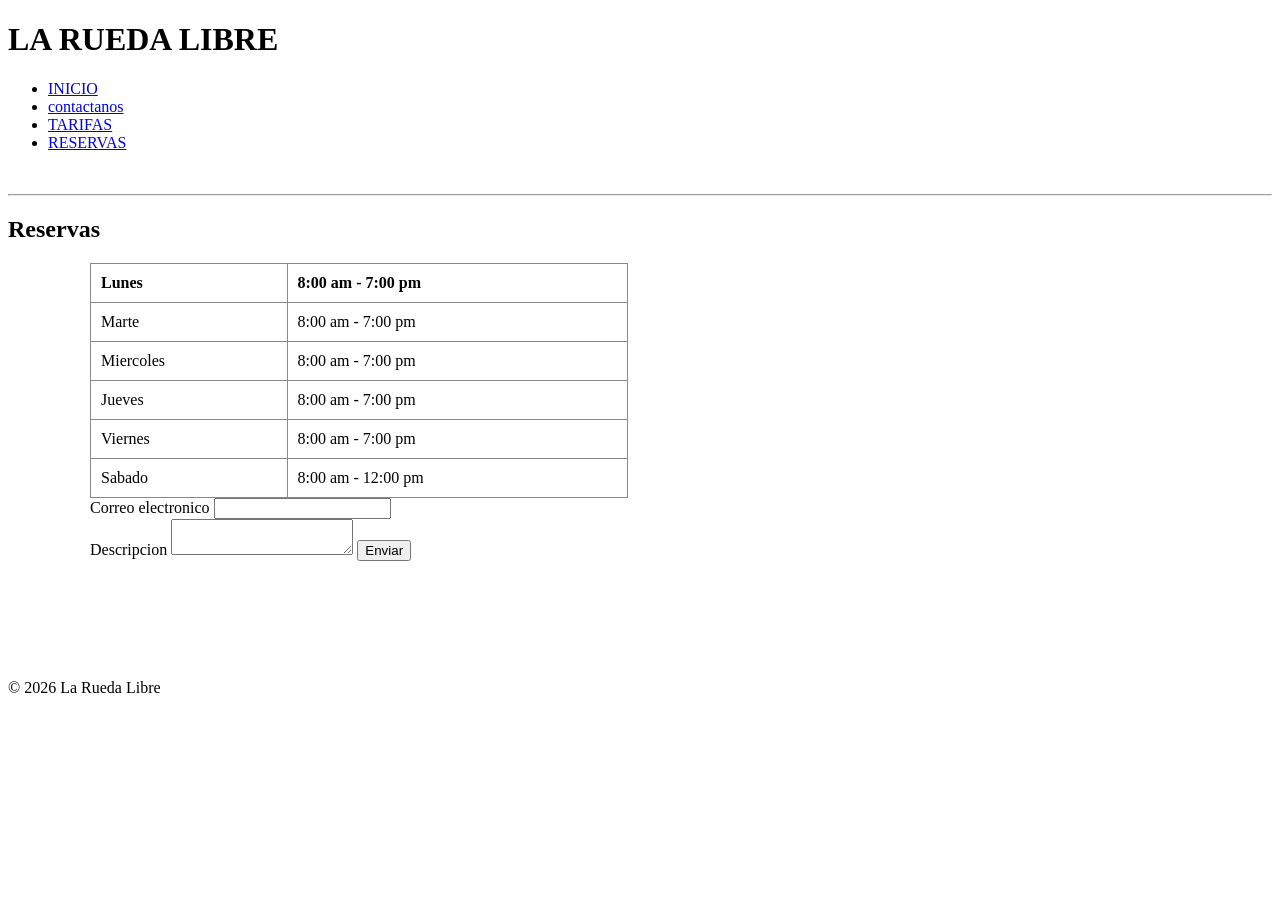
==== Public/reservas.html @ c8f18d6f "Version esqueleto" ====
<!DOCTYPE html>
<html lang="en">

<head>
    <meta charset="UTF-8">
    <meta name="viewport" content="width=device-width, initial-scale=1.0">
    <title>La Rueda Libre</title>
    <style>
        .reservas-layout {
            display: grid;
            grid-template-columns: repeat(2, minmax(0, 1fr));
            gap: 24px;
            max-width: 1100px;
            margin: 0 auto;
        }

        .reservas-info table {
            width: 100%;
            border-collapse: collapse;
        }

        .reservas-info th,
        .reservas-info td {
            padding: 10px;
            border: 1px solid #888;
            text-align: left;
        }

        .reservas-mapa iframe {
            display: block;
            width: 100%;
            height: 400px;
            border: 0;
        }

        @media (max-width: 700px) {
            .reservas-layout {
                grid-template-columns: minmax(0, 1fr);
            }
        }
    </style>
</head>

<body>
    <header>
        <h1 style="left: auto; font-weight:bold;">LA RUEDA LIBRE</h1>
        <nav>
            <ul>
                <li><a href="../index.html">INICIO</a></li>
                <li><a href="mailto:contacto@tudominio.com" target="_blank">contactanos</a></li>
                <li><a href="../Public/terifas.html">TARIFAS</a></li>
                <li><a href="../Public/reservas.html">RESERVAS</a></li>
            </ul>
        </nav>
    </header>
    <br>
    <hr>

    <main>

        <section>

            <h2>Reservas</h2>
            <div class="reservas-layout">
                <div class="reservas-info">
                    <table>
                        <thead>
                            <tr>
                                <th>Lunes</th>
                                <th>8:00 am - 7:00 pm</th>
                            </tr>
                        </thead>
                        <tbody>
                            <tr>
                                <td>Marte</td>
                                <td>8:00 am - 7:00 pm</td>
                            </tr>
                            <tr>
                                <td>Miercoles</td>
                                <td>8:00 am - 7:00 pm</td>
                            </tr>
                            <tr>
                                <td>Jueves</td>
                                <td>8:00 am - 7:00 pm</td>
                            </tr>
                            <tr>
                                <td>Viernes</td>
                                <td>8:00 am - 7:00 pm</td>
                            </tr>
                            <tr>
                                <td>Sabado</td>
                                <td>8:00 am - 12:00 pm</td>
                            </tr>
                        </tbody>
                    </table>

                    <form action="">
                        <label for="">Correo electronico</label>
                        <input type="email">
                        <br>
                        <label for="">Descripcion</label>
                        <textarea name="" id=""></textarea>
                        <button>Enviar</button>
                    </form>
                </div>
                <div class="reservas-mapa">
                    <iframe
                        src="https://www.google.com/maps/embed?pb=!1m18!1m12!1m3!1d15865.343423984637!2d-75.58354560000001!3d6.2193664!2m3!1f0!2f0!3f0!3m2!1i1024!2i768!4f13.1!3m3!1m2!1s0x8e4429ce949305d3%3A0x140f0dcf8574879a!2sBarrio%20Antioquia%20Freestyle%20(La%20Liga%20del%20Barrio)!5e0!3m2!1ses-419!2sco!4v1792516908745!5m2!1ses-419!2sco"
                        width="600" height="450" style="border:0;" allowfullscreen="" loading="lazy"
                        referrerpolicy="strict-origin-when-cross-origin"></iframe>
                </div>
            </div>

        </section>

        <footer>
            <p>&copy; 2026 La Rueda Libre</p>
        </footer>
    </main>

</body>

</html>
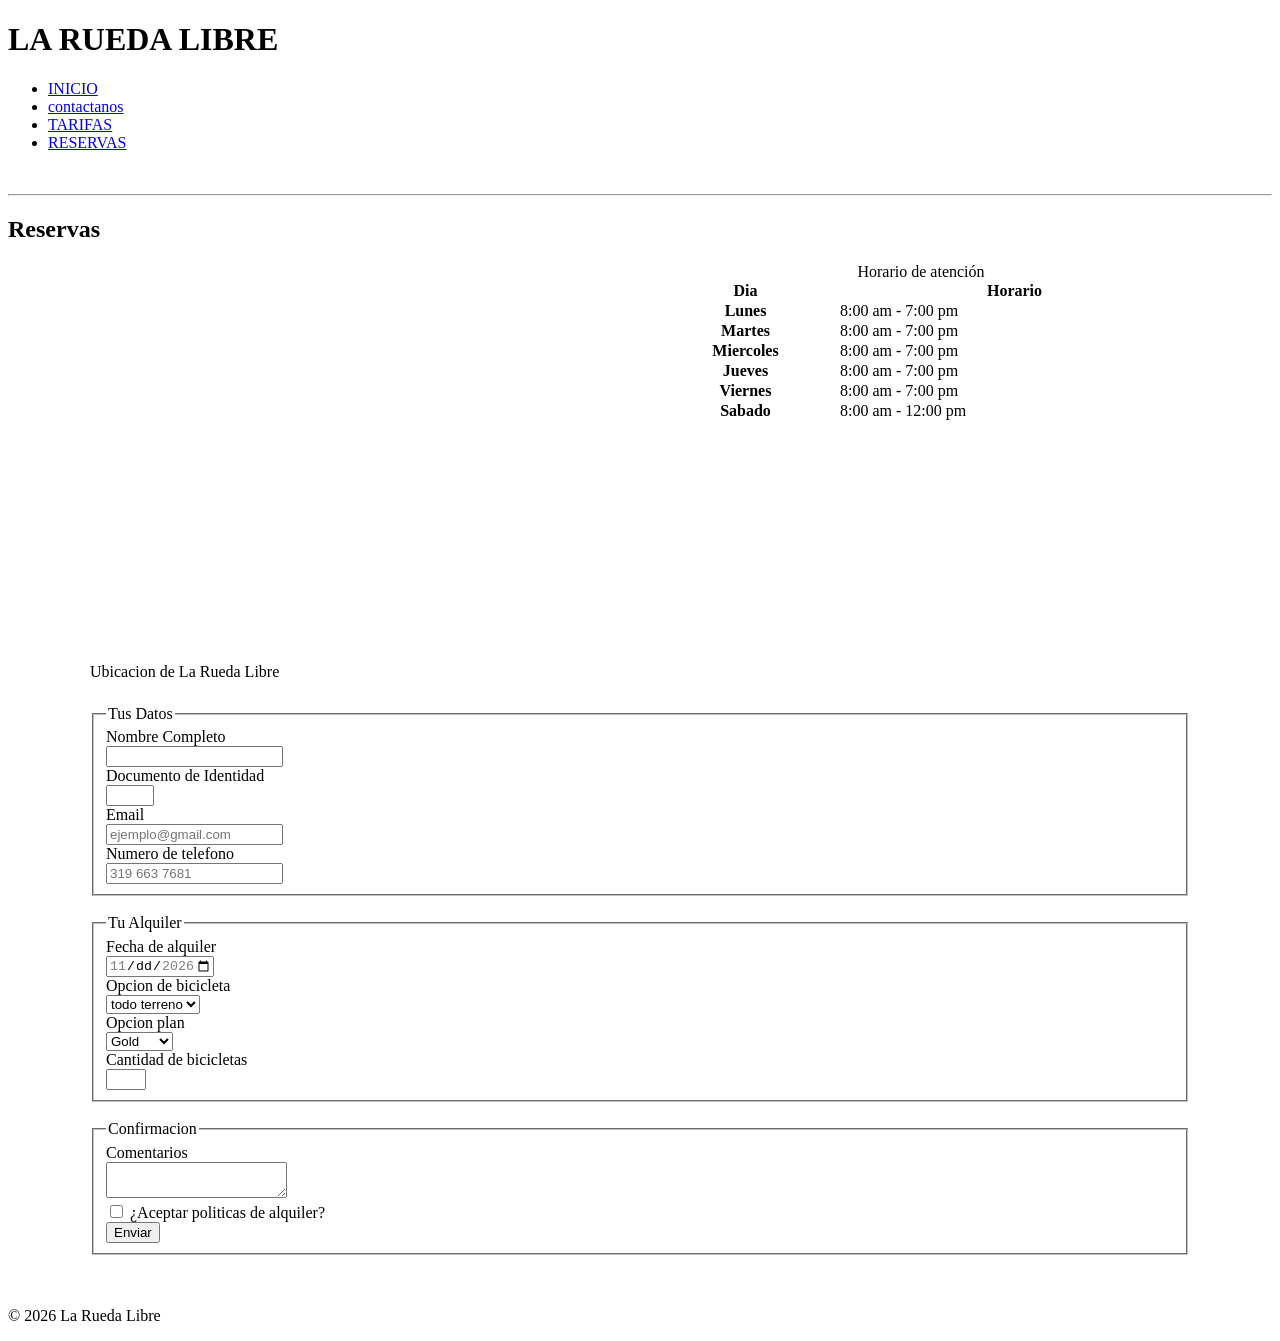
==== commit 38d574af: "versiondia2" ====
--- a/Public/reservas.html
+++ b/Public/reservas.html
@@ -9,21 +9,23 @@
         .reservas-layout {
             display: grid;
             grid-template-columns: repeat(2, minmax(0, 1fr));
+            grid-template-areas:
+                "mapa horario"
+                "formulario formulario";
             gap: 24px;
             max-width: 1100px;
             margin: 0 auto;
         }
 
-        .reservas-info table {
+        .reservas-info {
+            grid-area: formulario;
+            justify-self: start;
             width: 100%;
-            border-collapse: collapse;
         }
 
-        .reservas-info th,
-        .reservas-info td {
-            padding: 10px;
-            border: 1px solid #888;
-            text-align: left;
+        .reservas-mapa {
+            grid-area: mapa;
+            margin: 0;
         }
 
         .reservas-mapa iframe {
@@ -33,9 +35,22 @@
             border: 0;
         }
 
+        .reservas-horario {
+            grid-area: horario;
+        }
+
+        .reservas-horario table {
+            width: 100%;
+            border-collapse: collapse;
+        }
+
         @media (max-width: 700px) {
             .reservas-layout {
                 grid-template-columns: minmax(0, 1fr);
+                grid-template-areas:
+                    "mapa"
+                    "horario"
+                    "formulario";
             }
         }
     </style>
@@ -62,56 +77,113 @@
 
             <h2>Reservas</h2>
             <div class="reservas-layout">
-                <div class="reservas-info">
+                <form class="reservas-info" action="../../backend.py" method="post">
+                    <fieldset>
+                        <legend>Tus Datos</legend>
+                        <div>
+                            <label for="nombre">Nombre Completo</label><br>
+                            <input id="nombre" name="nombre" type="text" minlength="3" required><br>
+
+                            <label for="documento">Documento de Identidad</label><br>
+                            <input id="documento" type="number" name="DocumentId" required min="6" max="10"><br>
+
+                            <label for="email">Email</label><br>
+                            <input id="email" type="email" name="ElecEm"
+                                pattern="[a-zA-Z0-9._%+\-]+@[a-zA-Z0-9.\-]+\.[a-zA-Z]{2,}"
+                                placeholder="ejemplo@gmail.com" required><br>
+
+                            <label for="telefono">Numero de telefono</label><br>
+                            <input id="telefono" type="tel" name="PhoneNumber" pattern="3[0-9]{9}"
+                                placeholder="319 663 7681" required><br>
+                        </div>
+                    </fieldset><br>
+
+                    <fieldset>
+                        <legend>Tu Alquiler</legend>
+                        <div>
+                            <label for="fecha-alquiler">Fecha de alquiler</label><br>
+                            <input type="date" name="Fechtalqu" id="fecha-alquiler" min="2026-11-01"
+                                max="2026-11-01"><br>
+
+                            <label for="opcion-bicicleta">Opcion de bicicleta</label><br>
+                            <select name="OpBici" id="opcion-bicicleta" required>
+                                <option value="todo terreno">todo terreno</option>
+                                <option value="Electrica">Electrica</option>
+                                <option value="Velocidad">Velocidad</option>
+                            </select><br>
+
+                            <label for="opcion-plan">Opcion plan</label><br>
+                            <select name="Opplan" id="opcion-plan" required>
+                                <option value="Gold">Gold</option>
+                                <option value="Simple">Simple</option>
+                                <option value="Of road">Of road</option>
+                            </select><br>
+
+                            <label for="cantidad-bicicletas">Cantidad de bicicletas</label><br>
+                            <input id="cantidad-bicicletas" type="number" name="cantidad" max="6" min="1" required><br>
+                        </div>
+                    </fieldset><br>
+
+                    <fieldset>
+                        <legend>Confirmacion</legend>
+                        <div>
+                            <label for="comentarios">Comentarios</label><br>
+                            <textarea name="comentarios" id="comentarios" maxlength="300"></textarea><br>
+
+                            <input id="politicas" name="politicas" type="checkbox" required>
+                            <label for="politicas">¿Aceptar politicas de alquiler?</label><br>
+                            <button type="submit">Enviar</button>
+                        </div>
+                    </fieldset>
+                </form>
+                <figure class="reservas-mapa">
+                    <iframe
+                        src="https://www.google.com/maps/embed?pb=!1m18!1m12!1m3!1d15865.343423984637!2d-75.58354560000001!3d6.2193664!2m3!1f0!2f0!3f0!3m2!1i1024!2i768!4f13.1!3m3!1m2!1s0x8e4429ce949305d3%3A0x140f0dcf8574879a!2sBarrio%20Antioquia%20Freestyle%20(La%20Liga%20del%20Barrio)!5e0!3m2!1ses-419!2sco!4v1792516908745!5m2!1ses-419!2sco"
+                        title="Mapa de ubicación de La Rueda Libre" width="600" height="450" allowfullscreen
+                        loading="lazy" referrerpolicy="strict-origin-when-cross-origin"></iframe>
+                    <figcaption>Ubicacion de La Rueda Libre</figcaption>
+                </figure>
+                <aside class="reservas-horario" aria-label="Horario de atención">
                     <table>
+                        <caption>Horario de atención</caption>
                         <thead>
                             <tr>
-                                <th>Lunes</th>
-                                <th>8:00 am - 7:00 pm</th>
+                                <th scope="col">Dia</th>
+                                <th scope="col">Horario</th>
                             </tr>
                         </thead>
                         <tbody>
                             <tr>
-                                <td>Marte</td>
+                                <th scope="row">Lunes</th>
                                 <td>8:00 am - 7:00 pm</td>
                             </tr>
                             <tr>
-                                <td>Miercoles</td>
+                                <th scope="row">Martes</th>
                                 <td>8:00 am - 7:00 pm</td>
                             </tr>
                             <tr>
-                                <td>Jueves</td>
+                                <th scope="row">Miercoles</th>
                                 <td>8:00 am - 7:00 pm</td>
                             </tr>
                             <tr>
-                                <td>Viernes</td>
+                                <th scope="row">Jueves</th>
                                 <td>8:00 am - 7:00 pm</td>
                             </tr>
                             <tr>
-                                <td>Sabado</td>
+                                <th scope="row">Viernes</th>
+                                <td>8:00 am - 7:00 pm</td>
+                            </tr>
+                            <tr>
+                                <th scope="row">Sabado</th>
                                 <td>8:00 am - 12:00 pm</td>
                             </tr>
                         </tbody>
                     </table>
-
-                    <form action="">
-                        <label for="">Correo electronico</label>
-                        <input type="email">
-                        <br>
-                        <label for="">Descripcion</label>
-                        <textarea name="" id=""></textarea>
-                        <button>Enviar</button>
-                    </form>
-                </div>
-                <div class="reservas-mapa">
-                    <iframe
-                        src="https://www.google.com/maps/embed?pb=!1m18!1m12!1m3!1d15865.343423984637!2d-75.58354560000001!3d6.2193664!2m3!1f0!2f0!3f0!3m2!1i1024!2i768!4f13.1!3m3!1m2!1s0x8e4429ce949305d3%3A0x140f0dcf8574879a!2sBarrio%20Antioquia%20Freestyle%20(La%20Liga%20del%20Barrio)!5e0!3m2!1ses-419!2sco!4v1792516908745!5m2!1ses-419!2sco"
-                        width="600" height="450" style="border:0;" allowfullscreen="" loading="lazy"
-                        referrerpolicy="strict-origin-when-cross-origin"></iframe>
-                </div>
+                </aside>
             </div>
 
         </section>
+        <br><br>
 
         <footer>
             <p>&copy; 2026 La Rueda Libre</p>
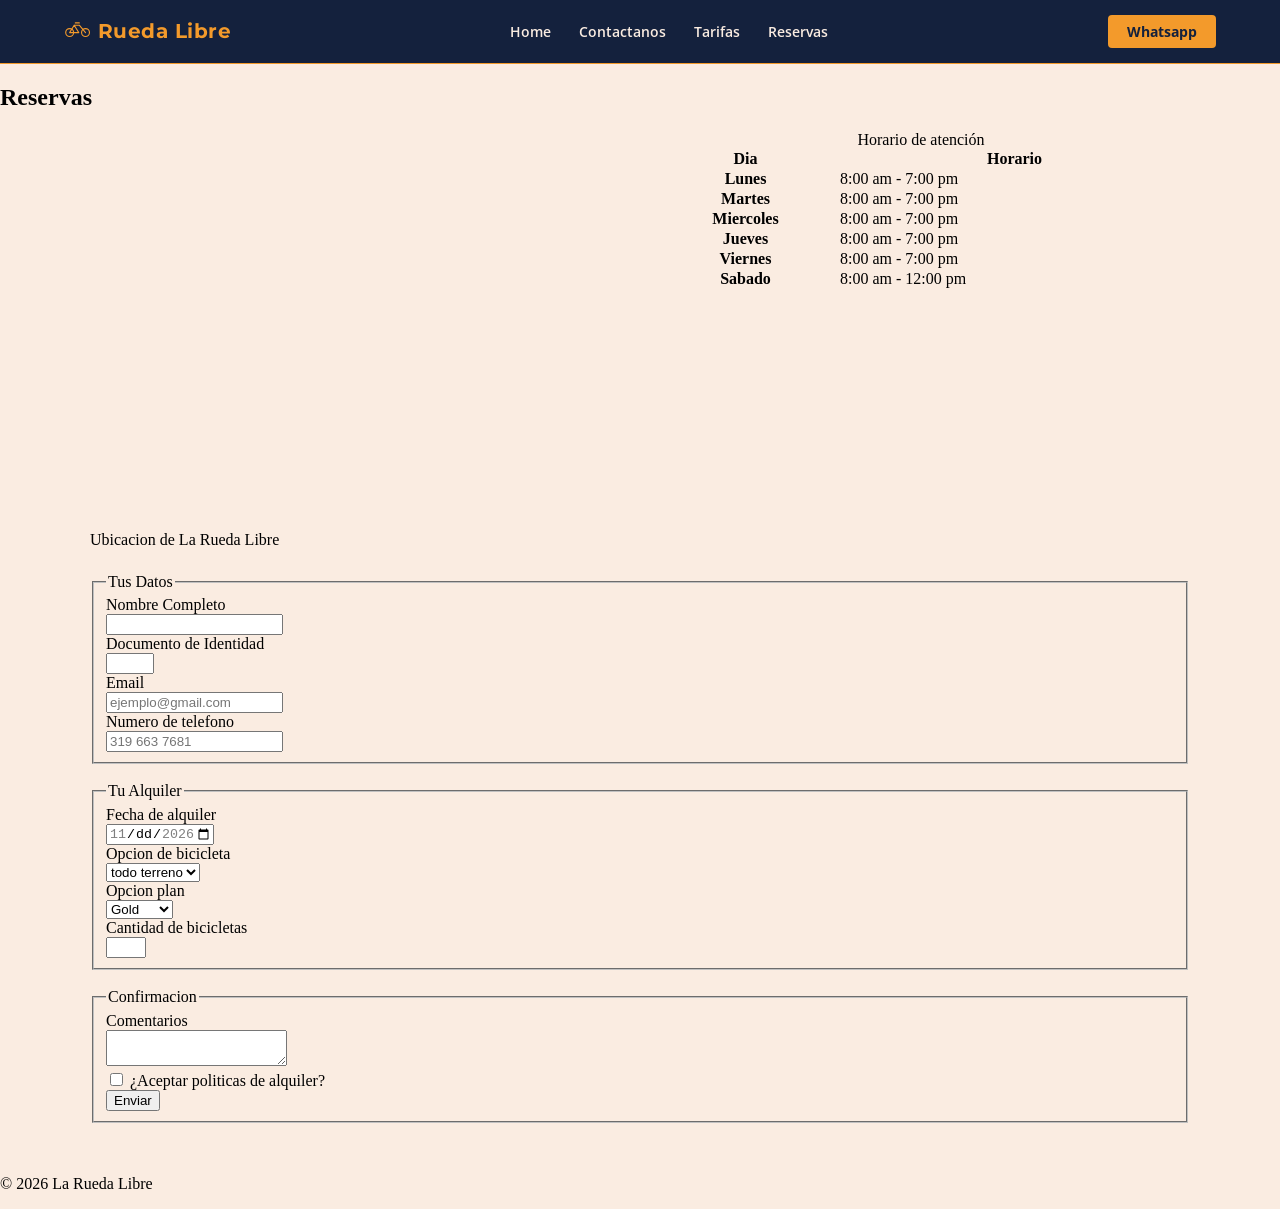
==== commit 474c2757: "version 1.6 alpha" ====
--- a/Public/reservas.html
+++ b/Public/reservas.html
@@ -4,7 +4,8 @@
 <head>
     <meta charset="UTF-8">
     <meta name="viewport" content="width=device-width, initial-scale=1.0">
-    <title>La Rueda Libre</title>
+    <title>La Rueda Libre</title> 
+    <link rel="stylesheet" href="../styles/styles.css">
     <style>
         .reservas-layout {
             display: grid;
@@ -56,22 +57,30 @@
     </style>
 </head>
 
-<body>
-    <header>
-        <h1 style="left: auto; font-weight:bold;">LA RUEDA LIBRE</h1>
-        <nav>
-            <ul>
-                <li><a href="../index.html">INICIO</a></li>
-                <li><a href="mailto:contacto@tudominio.com" target="_blank">contactanos</a></li>
-                <li><a href="../Public/terifas.html">TARIFAS</a></li>
-                <li><a href="../Public/reservas.html">RESERVAS</a></li>
+<body class="Rork">
+    <header id="laberBar">
+        <nav id="BarraNavegadora">
+            <div class="label_logo">
+                <svg class="icono_bicicleta" viewBox="0 0 48 32" aria-hidden="true" focusable="false">
+                    <circle cx="10" cy="23" r="7"></circle>
+                    <circle cx="38" cy="23" r="7"></circle>
+                    <path d="M10 23 18 10h9l11 13M18 10l8 13H10m10-17h7"></path>
+                </svg>
+                <span>Rueda Libre</span>
+            </div>
+            <ul class="opcioneNav">
+                <li class="opt11"><a href="../index.html">Home</a></li>
+                <li class="opt11"><a href="mailto:contacto@tudominio.com">Contactanos</a></li>
+                <li class="opt11"><a href="../Public/terifas.html">Tarifas</a></li>
+                <li class="opt11"><a href="../Public/reservas.html">Reservas</a></li>
             </ul>
+            <div class="botones">
+                <a href="https://wa.me/573000000000"><button class="boton">Whatsapp</button></a>
+            </div>
         </nav>
     </header>
-    <br>
-    <hr>
-
-    <main>
+
+    <main  class="Yigdrasil">
 
         <section>
 
@@ -184,11 +193,11 @@
 
         </section>
         <br><br>
-
-        <footer>
-            <p>&copy; 2026 La Rueda Libre</p>
-        </footer>
-    </main>
+    </main> 
+
+    <footer>
+        <p>&copy; 2026 La Rueda Libre</p>
+    </footer>
 
 </body>
 
--- a/styles/styles.css
+++ b/styles/styles.css
@@ -0,0 +1,233 @@
+@import url("https://fonts.googleapis.com/css2?family=Montserrat:ital,wght@0,100..900;1,100..900&display=swap");
+@import url('https://fonts.googleapis.com/css2?family=Montserrat:ital,wght@0,100..900;1,100..900&family=Open+Sans:ital,wght@0,300..800;1,300..800&display=swap');
+
+:root {
+
+    /* pañeta de colores */
+
+    --Btn1yEnlaces: #1E7A4F;
+    --Btn2YDestacado: #F39A2B;
+    --TitulosySubtitulos: #14213D;
+    --BackgroundPage: #faece1;
+    --TextoGeneral: #aeaeae;
+
+    /* fuentes google */
+
+    --Titulos: "Montserrat", sans-serif;
+    --Textos: "Open Sans", sans-serif;
+}
+
+
+.Yigdrasil {
+
+    background-color: var(--BackgroundPage);
+    margin: 0 auto;
+    padding: 0;
+}
+
+.Rork { 
+    margin: 0;
+    background-color: var(--BackgroundPage);
+}  
+
+/* nav bar */
+
+#laberBar{ 
+    position: sticky;
+    top: 0;
+    z-index: 100;
+} 
+
+.icono_bicicleta {
+    width: 1.7rem;
+    height: 1.2rem;
+    flex: 0 0 auto;
+    fill: none;
+    stroke: var(--Btn2YDestacado);
+    stroke-width: 2;
+    stroke-linecap: round;
+    stroke-linejoin: round;
+}
+
+#BarraNavegadora {
+    margin-top: 0px;
+    box-sizing: border-box;
+    display: flex;
+    align-items: center;
+    justify-content: space-between;
+    gap: 2rem;
+    width: 100%;
+    min-height: 64px;
+    padding: 0.75rem 5%;
+    background-color: var(--TitulosySubtitulos);
+    border-bottom: 1.5px solid var(--Btn2YDestacado);
+    margin-bottom: 0;
+}
+
+.label_logo {
+    flex-shrink: 0;
+    color: var(--Btn2YDestacado);
+    font-family: var(--Titulos);
+    font-size: 1.25rem;
+    font-weight: 700;
+    letter-spacing: 0.5px;
+}
+
+.opcioneNav {
+    display: flex;
+    align-items: center;
+    justify-content: center;
+    gap: 1.75rem;
+    flex: 1;
+    margin: 0;
+    padding: 0;
+    list-style: none;
+}
+
+.opt11 a {
+    color: var(--BackgroundPage);
+    font-family: var(--Textos);
+    font-size: 0.9rem;
+    font-weight: 600;
+    text-decoration: none;
+    transition: color 0.2s ease;
+}
+
+.opt11 a:hover {
+    color: var(--Btn1yEnlaces);
+}
+
+.botones {
+    flex-shrink: 0;
+}
+
+.boton {
+    display: inline-flex;
+    align-items: center;
+    justify-content: center;
+    padding: 0.6rem 1.2rem;
+    border: 0;
+    border-radius: 4px;
+    background-color: var(--Btn2YDestacado);
+    color: var(--TitulosySubtitulos);
+    box-shadow: none;
+    font-family: var(--Textos);
+    font-size: 0.85rem;
+    font-weight: 700;
+    line-height: 1;
+    cursor: pointer;
+    transition: background-color 0.2s ease;
+}
+
+.boton:hover {
+    background-color: var(--Btn1yEnlaces);
+    color: var(--BackgroundPage);
+} 
+
+/* articulo 1 */
+
+#Somer{ 
+    background-image: url("../resources/bannerarticlequienes%20somos.jpg"); 
+    background-size: cover; 
+    background-position: center;
+    background-repeat: no-repeat;
+    min-height: 460px;    
+}
+
+
+#WhatRaw{ 
+    padding: 1.5rem;
+    background-color: rgba(0, 0, 0, 0.779);
+    color: var(--BackgroundPage); 
+    min-height: 460px;  
+    border-bottom: 1.5px var(--Btn2YDestacado);
+} 
+
+#WhatRaw h3{ 
+    margin-top: 0; 
+    margin-bottom: 2.5rem; 
+    font-family: var(--Titulos); 
+    font-size: 30px; 
+    color: var(--Btn2YDestacado);
+}  
+
+.subtitle{ 
+    margin-bottom: 2.6rem; 
+    font-family: var(--Titulos); 
+    font-size: 20px;  
+    color: var(--TextoGeneral);
+} 
+
+.textos{ 
+
+    font-family: var(--Textos); 
+    font-size: 16px; 
+    color: var(--TextoGeneral); 
+    font-weight: 700; 
+    text-justify: center;
+
+} 
+
+.article22{ 
+    padding: 0 0rem 0rem; 
+    margin-top: 0; 
+    border-top: solid 2px var(--Btn2YDestacado); 
+    border-bottom: solid 2px var(--Btn2YDestacado);
+} 
+
+
+#Espacing22{ 
+    display: grid; 
+    grid-template-columns: minmax(0, 1fr) minmax(0, 1fr); 
+    gap: 0rem; 
+    align-items: stretch;
+} 
+
+#ranward1{ 
+    min-width: 0;  
+    background-color: rgba(0, 0, 0, 0.736); 
+} 
+
+#ranward2{ 
+    min-width: 0;
+} 
+
+#imgsection1{ 
+    display: block; 
+    width: 100%;
+    height: 700px; 
+    min-height: 300px; 
+    object-fit: cover;
+}  
+
+.sectio2Title{ 
+
+    color: var(--Btn2YDestacado); 
+    font-family: var(--Titulos);
+    font-size: 30px;  
+    padding-left: 1.5rem; 
+    margin-bottom: 2.3rem;
+    
+} 
+
+.subtitle2{ 
+    padding-left: 1.5rem; 
+    font-family: var(--Titulos); 
+    font-size: 20px; 
+    color: var(--Btn1yEnlaces); 
+    margin-bottom: 2.6rem;
+
+} 
+
+.textos2{ 
+
+    font-family: var(--Textos); 
+    font-size: 16px; 
+    color: var(--TextoGeneral); 
+    font-weight: 700; 
+    text-justify: justify; 
+    padding-left: 1.5rem;  
+    padding-right: 1.5rem ;
+
+}
+
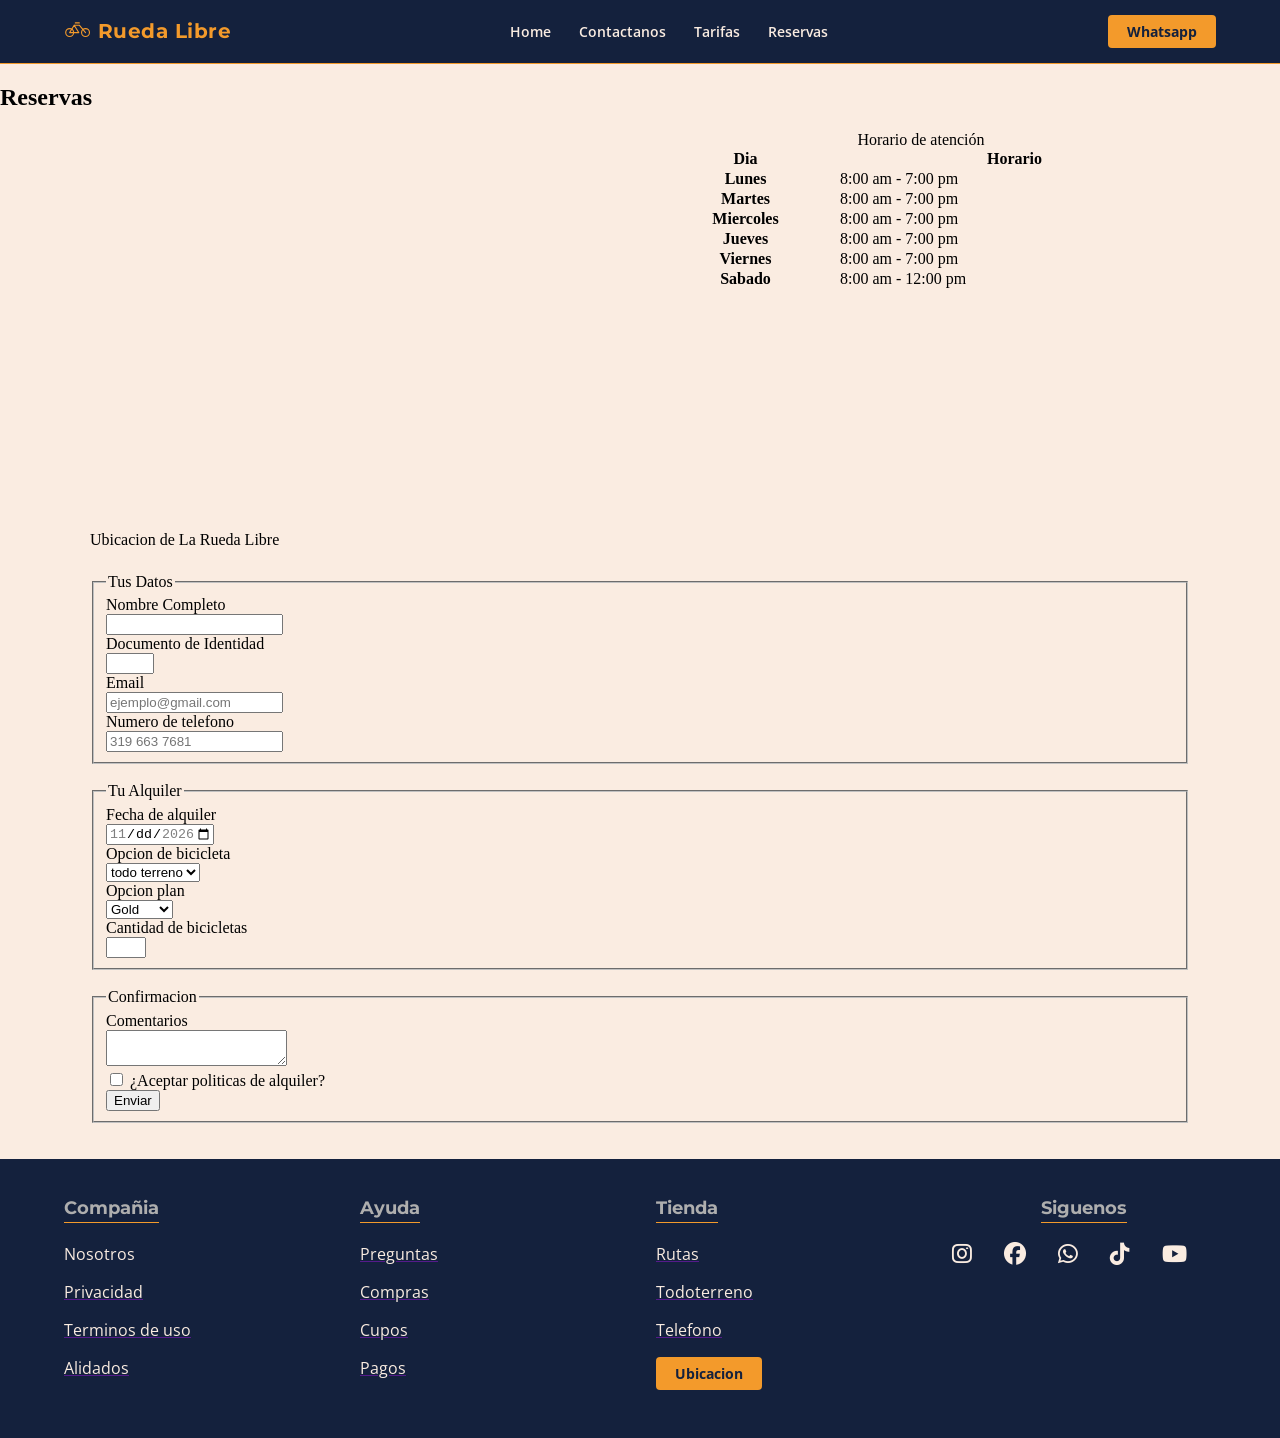
==== commit e75080e2: "versionm 2.0 alpha" ====
--- a/Public/reservas.html
+++ b/Public/reservas.html
@@ -5,7 +5,8 @@
     <meta charset="UTF-8">
     <meta name="viewport" content="width=device-width, initial-scale=1.0">
     <title>La Rueda Libre</title> 
-    <link rel="stylesheet" href="../styles/styles.css">
+    <link rel="stylesheet" href="../styles/styles.css"> 
+    <link rel="stylesheet" href="https://cdnjs.cloudflare.com/ajax/libs/font-awesome/6.7.1/css/all.min.css">
     <style>
         .reservas-layout {
             display: grid;
@@ -195,8 +196,81 @@
         <br><br>
     </main> 
 
-    <footer>
-        <p>&copy; 2026 La Rueda Libre</p>
+    <footer class="pie_de_pagina">
+
+        <div class="footerbody">
+
+            <div class="footercols">
+
+                <h4 class="titlefoot">Compañia</h4>
+
+                <ul class="fotcoltree">
+                    <li class="itemfoot">Nosotros</li>
+                    <a href=""><li class="itemfoot">Privacidad</li></a>
+                    <a href=""><li class="itemfoot">Terminos de uso</li></a>
+                    <a href=""><li class="itemfoot">Alidados</li></a>
+                </ul>
+
+            </div>
+
+            <div class="footercols">
+
+                <h4 class="titlefoot">Ayuda</h4>
+
+                <ul class="fotcoltree">
+                    <a href=""><li class="itemfoot">Preguntas</li></a>
+                    <a href=""><li class="itemfoot">Compras</li></a>
+                    <a href=""><li class="itemfoot">Cupos</li></a>
+                    <a href=""><li class="itemfoot">Pagos</li></a>
+                </ul>
+
+            </div>
+
+            <div class="footercols">
+
+                <h4 class="titlefoot">Tienda</h4>
+
+                <ul class="fotcoltree">
+                    <a href=""><li class="itemfoot">Rutas</li></a>
+                    <a href=""><li class="itemfoot">Todoterreno</li></a>
+                    <a href=""><li class="itemfoot">Telefono</li></a>
+                    <a href=""><li class="itemfoot"><a href="https://www.google.com/maps/search/?api=1&query=Parque+de+las+Heras"
+                    target="_blank"><button>Ubicacion</button></a></li>
+                </ul>
+
+            </div>
+
+            <div class="footercols">
+
+                <h4 class="titlefoot">Siguenos</h4>
+
+                <div class="svgsiconssocial">
+
+                    <a href="https://instagram.com/tu-cuenta" aria-label="Instagram">
+                        <i class="fa-brands fa-instagram"></i>
+                    </a>
+
+                    <a href="https://facebook.com/tu-cuenta" aria-label="Facebook">
+                        <i class="fa-brands fa-facebook"></i>
+                    </a>
+
+                    <a href="https://wa.me/570000000000" aria-label="WhatsApp">
+                        <i class="fa-brands fa-whatsapp"></i>
+                    </a>
+
+                    <a href="https://tiktok.com/@tu-cuenta" aria-label="TikTok">
+                        <i class="fa-brands fa-tiktok"></i>
+                    </a>
+
+                    <a href="https://youtube.com/@tu-cuenta" aria-label="YouTube">
+                        <i class="fa-brands fa-youtube"></i>
+                    </a>
+
+                </div>
+
+            </div>
+
+        </div>
     </footer>
 
 </body>
--- a/styles/styles.css
+++ b/styles/styles.css
@@ -185,7 +185,8 @@
 
 #ranward1{ 
     min-width: 0;  
-    background-color: rgba(0, 0, 0, 0.736); 
+    background-color: #14213dc1;  
+    border-right: solid 2px var(--Btn2YDestacado);
 } 
 
 #ranward2{ 
@@ -228,6 +229,194 @@
     text-justify: justify; 
     padding-left: 1.5rem;  
     padding-right: 1.5rem ;
-
-}
-
+} 
+
+.carrusel{ 
+     padding: 0; 
+     margin: 0; 
+     box-sizing: border-box; 
+     border-bottom: 2px solid var(--Btn2YDestacado);
+} 
+
+.slider-boxcarr{ 
+
+    width: 100%; 
+    height: auto; 
+    margin: 0 auto; 
+    overflow: hidden; 
+    height: 100%;
+} 
+
+.slider-boxcarr .listSlider{
+    display: flex; 
+    padding: 0;  
+    margin: 0;
+    width: 400%; 
+    animation: slide 9s infinite alternate ease-in-out;
+} 
+
+.slider-boxcarr .elementslider{
+    position: relative;  
+    flex: 0 0 25%;
+    width: 100%; 
+    list-style: none;    
+    height: clamp(250px, 39vw, 500px);
+} 
+
+.textoSlider{ 
+   position: absolute;
+    inset: 0;
+    display: flex;
+    flex-direction: column;
+    justify-content: center;
+    align-items: center;
+    text-align: center;
+    margin: 0; 
+    margin-bottom: 2%; 
+    margin-right: 0%;
+    z-index: 2;
+} 
+
+.elementslider::after {
+    content: "";
+    position: absolute;
+    inset: 0;
+    z-index: 1;
+    background: linear-gradient(
+        to bottom,
+        rgba(0, 0, 0, 0.476),
+        rgba(0, 0, 0, 0.678)
+    );
+    pointer-events: none;}
+
+.componentSlider {
+    display: block;
+    width: 100%;
+    height: 100%;
+    object-fit: cover;
+} 
+
+@keyframes slide {
+    0%, 20%   { transform: translateX(0); }
+    25%, 45%  { transform: translateX(-25%); }
+    50%, 70%  { transform: translateX(-50%); }
+    75%, 100% { transform: translateX(-75%); }
+} 
+
+.ActioLabelSlider{ 
+
+    font-family: var(--Titulos); 
+    color: var(--Btn2YDestacado); 
+    font-size: 43px; 
+
+} 
+
+.Slidertext{ 
+
+    margin-top: 0.1rem;
+    font-family: var(--Textos); 
+    color: var(--TextoGeneral);  
+    font-size: 30px; 
+
+}  
+
+.pie_de_pagina{
+    width: 100%; 
+    background-color: var(--TitulosySubtitulos); 
+    align-content: center;
+}
+
+.footerbody{  
+    display: grid; 
+    grid-template-columns: repeat(4, minmax(220px, 1fr)); 
+    gap: 2rem; 
+    box-sizing: border-box; 
+    width: min(calc(100% - 3rem), 1200px);
+    margin-inline: auto;
+    padding: 2rem 1.5rem;
+} 
+
+.footercols:last-child {
+    justify-self: stretch;
+    text-align: center;
+}
+
+.footercols:last-child .titlefoot {
+    text-align: center;
+}
+
+.titlefoot{ 
+    font-family: var(--Titulos); 
+    color: var(--TextoGeneral); 
+    font-size: 18px; 
+    margin-top: 0.4rem; 
+    text-decoration: underline; 
+    text-decoration-color: var(--Btn2YDestacado) ; 
+    text-underline-offset: 8px; 
+    text-align: justify; 
+    transition: text-shadow 0.2s ease, text-decoration-color 0.2s ease; 
+    cursor: pointer;
+} 
+
+.titlefoot:hover{ 
+    text-decoration: none;
+    text-shadow: 0 0 8px currentColor;
+}  
+
+.fotcoltree{ 
+    margin: 0;
+    padding: 0;
+}
+
+.fotcoltree .itemfoot{ 
+    list-style: none; 
+    text-align: left; 
+    margin-bottom: 1rem; 
+    font-family: var(--Textos); 
+    color: var(--BackgroundPage); 
+} 
+
+.pie_de_pagina button {
+    display: inline-flex;
+    align-items: center;
+    justify-content: center;
+    padding: 0.6rem 1.2rem;
+    border: 0;
+    border-radius: 4px;
+    background-color: var(--Btn2YDestacado);
+    color: var(--TitulosySubtitulos);
+    box-shadow: none;
+    font-family: var(--Textos);
+    font-size: 0.85rem;
+    font-weight: 700;
+    line-height: 1;
+    cursor: pointer;
+    transition: background-color 0.2s ease;
+}
+
+.pie_de_pagina button:hover {
+    background-color: var(--Btn1yEnlaces);
+    color: var(--BackgroundPage);
+} 
+
+.svgsiconssocial {
+    display: flex;
+    flex-wrap: wrap;
+    align-items: center;
+    gap: 2rem;
+    max-width: 100%;
+}
+
+.svgsiconssocial a {
+    display: inline-flex;
+    align-items: center;
+    justify-content: center;
+    color: var(--BackgroundPage);
+    text-decoration: none;
+    font-size: 1.4rem;
+    line-height: 1;
+}
+
+.svgsiconssocial a i {
+    color: inherit;
+}
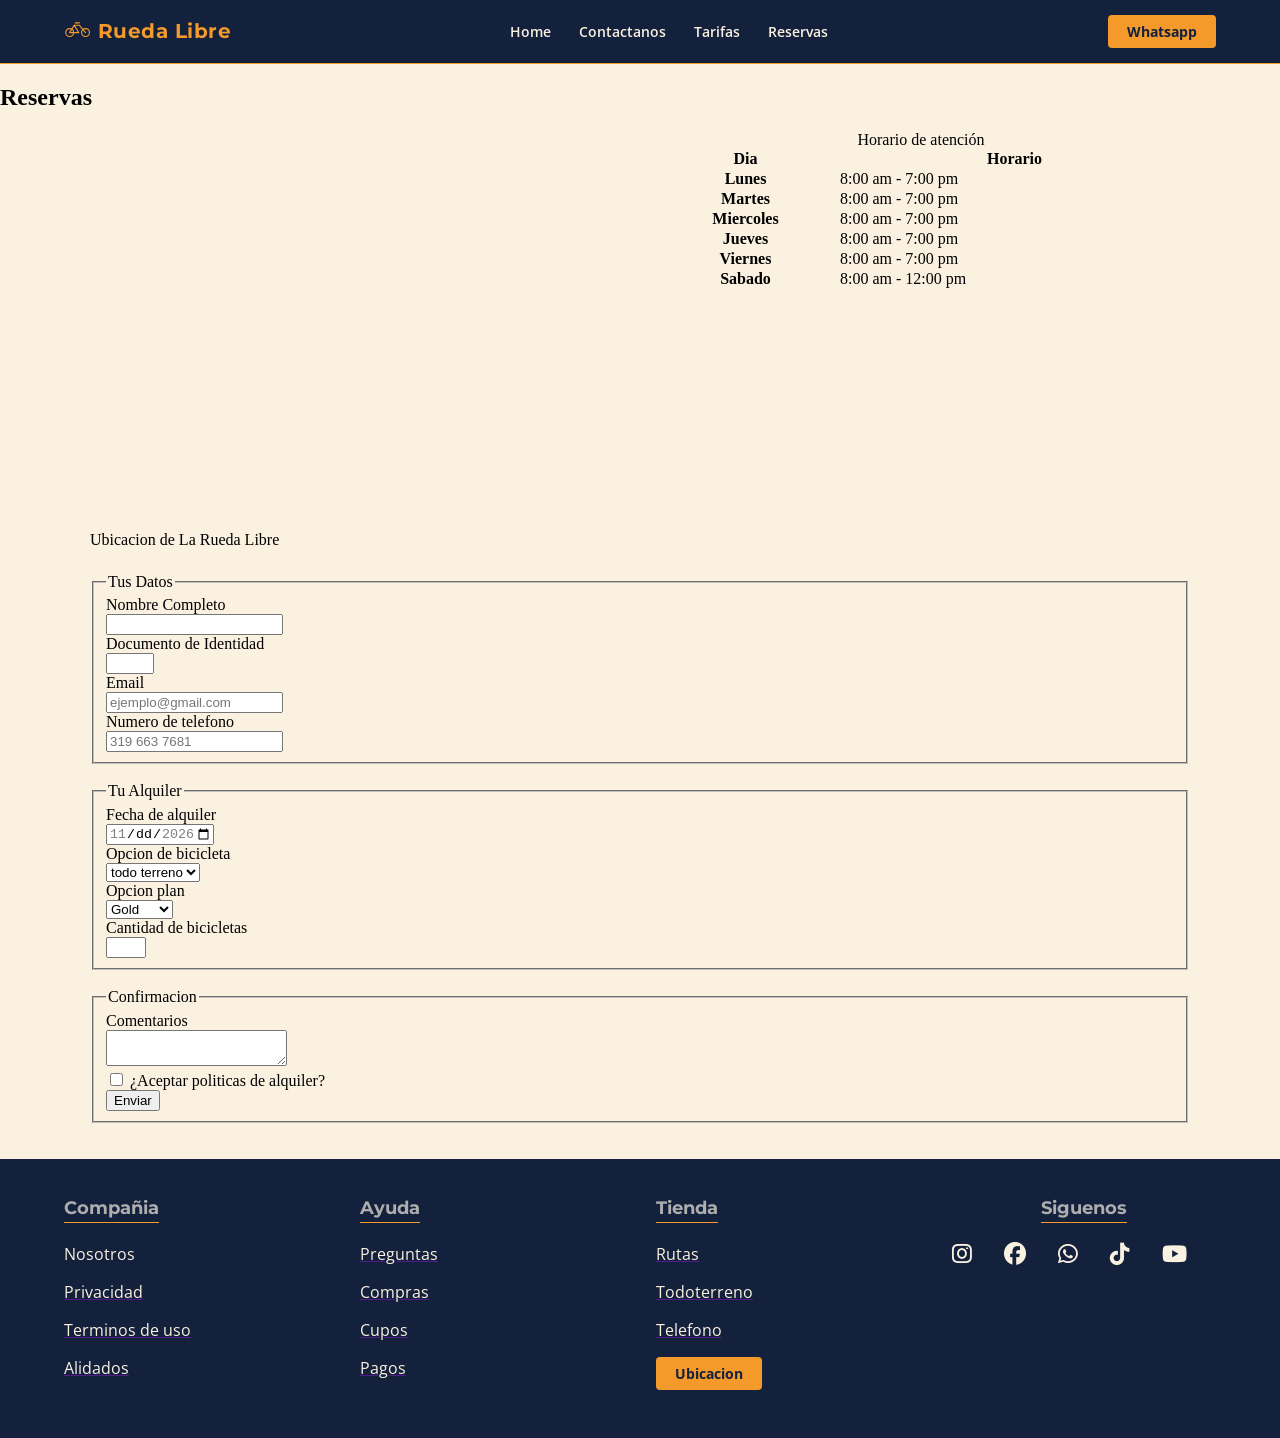
==== commit 77dbc5a4: "verison2.2Alpha" ====
--- a/Public/reservas.html
+++ b/Public/reservas.html
@@ -71,7 +71,7 @@
             </div>
             <ul class="opcioneNav">
                 <li class="opt11"><a href="../index.html">Home</a></li>
-                <li class="opt11"><a href="mailto:contacto@tudominio.com">Contactanos</a></li>
+                <li class="opt11"><a target="_blank" href="mailto:contacto@tudominio.com">Contactanos</a></li>
                 <li class="opt11"><a href="../Public/terifas.html">Tarifas</a></li>
                 <li class="opt11"><a href="../Public/reservas.html">Reservas</a></li>
             </ul>
--- a/styles/styles.css
+++ b/styles/styles.css
@@ -8,7 +8,7 @@
     --Btn1yEnlaces: #1E7A4F;
     --Btn2YDestacado: #F39A2B;
     --TitulosySubtitulos: #14213D;
-    --BackgroundPage: #faece1;
+    --BackgroundPage: #faf1e1;
     --TextoGeneral: #aeaeae;
 
     /* fuentes google */
@@ -185,12 +185,16 @@
 
 #ranward1{ 
     min-width: 0;  
-    background-color: #14213dc1;  
+    background-color: #0e182e;  
     border-right: solid 2px var(--Btn2YDestacado);
 } 
 
 #ranward2{ 
     min-width: 0;
+    background-image: url("../resources/ciclistas_1080x940.jpg");
+    background-size: cover;
+    background-position: center;
+    background-repeat: no-repeat;
 } 
 
 #imgsection1{ 
@@ -215,7 +219,7 @@
     padding-left: 1.5rem; 
     font-family: var(--Titulos); 
     font-size: 20px; 
-    color: var(--Btn1yEnlaces); 
+    color: var(--TextoGeneral); 
     margin-bottom: 2.6rem;
 
 } 
@@ -419,4 +423,155 @@
 
 .svgsiconssocial a i {
     color: inherit;
-}
+} 
+
+.row1cards{ 
+
+    display: grid; 
+    grid-template-rows: repeat(2 ,minmax(auto, 1fr));
+    grid-template-columns: repeat(2 ,minmax(0, 1fr));   
+    gap: 3.5rem; 
+    justify-content: center;   
+    width: min(100%, 36rem);
+    margin-inline: auto; 
+    margin-bottom: 3rem;
+
+}  
+
+
+
+.CardBody{ 
+    align-items: center; 
+    text-align: center; 
+    width: 270px;  
+    padding: 0.2rem; 
+    background-color: var(--BackgroundPage); 
+    height: 100%;
+    border: 3px solid var(--Btn2YDestacado);
+
+} 
+
+.TITLECARD{
+    display: flex; 
+    text-align: start; 
+    color: var(--Btn2YDestacado); 
+    font-family: var(--Titulos); 
+    font-size: 16px; 
+    font-weight: 800;
+    margin-bottom: 0.1rem;
+} 
+
+.textocard{ 
+    display:  flex; 
+    text-align:  justify; 
+    font-family: var(--Textos); 
+    color: var(--TitulosySubtitulos); 
+    font-weight: 500; 
+    margin-left: 0.1rem ; 
+    margin-right: 0.1rem;
+} 
+
+.imgcard{ 
+    background-color: aqua;
+    height: 150px; 
+    background-size: cover;
+} 
+
+#img11{ 
+    background-image: url("../resources/imgcardsindex/1cardimage.jpeg");
+} 
+
+#img12{ 
+    background-image: url("../resources/imgcardsindex/2image.jpeg");
+} 
+
+#img13{ 
+    background-image: url("../resources/imgcardsindex/3cardimage.jpeg");
+}
+
+#img14{ 
+    background-image: url("../resources/imgcardsindex/4cardimage.jpeg");
+}
+
+
+.boton,
+.BTNCARDINDEX {
+    display: inline-flex;
+    align-items: center;
+    justify-content: center;
+    padding: 0.6rem 1.2rem;
+    border: 0;
+    border-radius: 4px;
+    background-color: var(--Btn2YDestacado);
+    color: var(--TitulosySubtitulos);
+    box-shadow: none;
+    font-family: var(--Textos);
+    font-size: 0.85rem;
+    font-weight: 700;
+    line-height: 1;
+    cursor: pointer;
+    transition: background-color 0.2s ease;
+}
+
+.boton:hover,
+.BTNCARDINDEX:hover {
+    background-color: var(--Btn1yEnlaces);
+    color: var(--BackgroundPage);
+}  
+
+
+
+.tablastarifas {
+    --tarifas-fondo: var(--TitulosySubtitulos);
+    --tarifas-encabezado: color-mix(in srgb, var(--TitulosySubtitulos) 78%, white);
+    --tarifas-fila-alterna: color-mix(in srgb, var(--TitulosySubtitulos) 92%, white);
+    --tarifas-hover: color-mix(in srgb, var(--TitulosySubtitulos) 82%, white);
+
+    width: 100%;
+    border: 1px solid var(--Btn2YDestacado);
+    border-spacing: 0;
+    border-radius: 12px;
+    overflow: hidden;
+    background-color: var(--tarifas-fondo);
+    color: var(--BackgroundPage);
+    font-family: var(--Textos);
+    font-size: 0.95rem; 
+}
+
+.tablastarifas .encabezdo_tabla {
+    background-color: var(--tarifas-encabezado);
+}
+
+.tablastarifas .encabezdo_tabla .itemTable {
+    color: var(--BackgroundPage);
+    font-weight: 700;
+    text-align: left;
+}
+
+.tablastarifas .itemTable {
+    padding: 1rem;
+    border-bottom: 1px solid color-mix(in srgb, var(--BackgroundPage) 16%, transparent);
+}
+
+.tablastarifas .Cuerpo_tabla .rowteble:nth-child(even) {
+    background-color: var(--tarifas-fila-alterna);
+}
+
+.tablastarifas .Cuerpo_tabla .rowteble:nth-child(odd) {
+    background-color: var(--tarifas-fondo);
+}
+
+.tablastarifas .Cuerpo_tabla .rowteble .itemTable:first-child {
+    color: var(--Btn2YDestacado);
+    font-weight: 700;
+}
+
+.tablastarifas .Cuerpo_tabla .rowteble:hover {
+    background-color: var(--tarifas-hover);
+} 
+
+.sectiontabeltarifas{
+    padding: 0; 
+    margin: 0;
+}
+
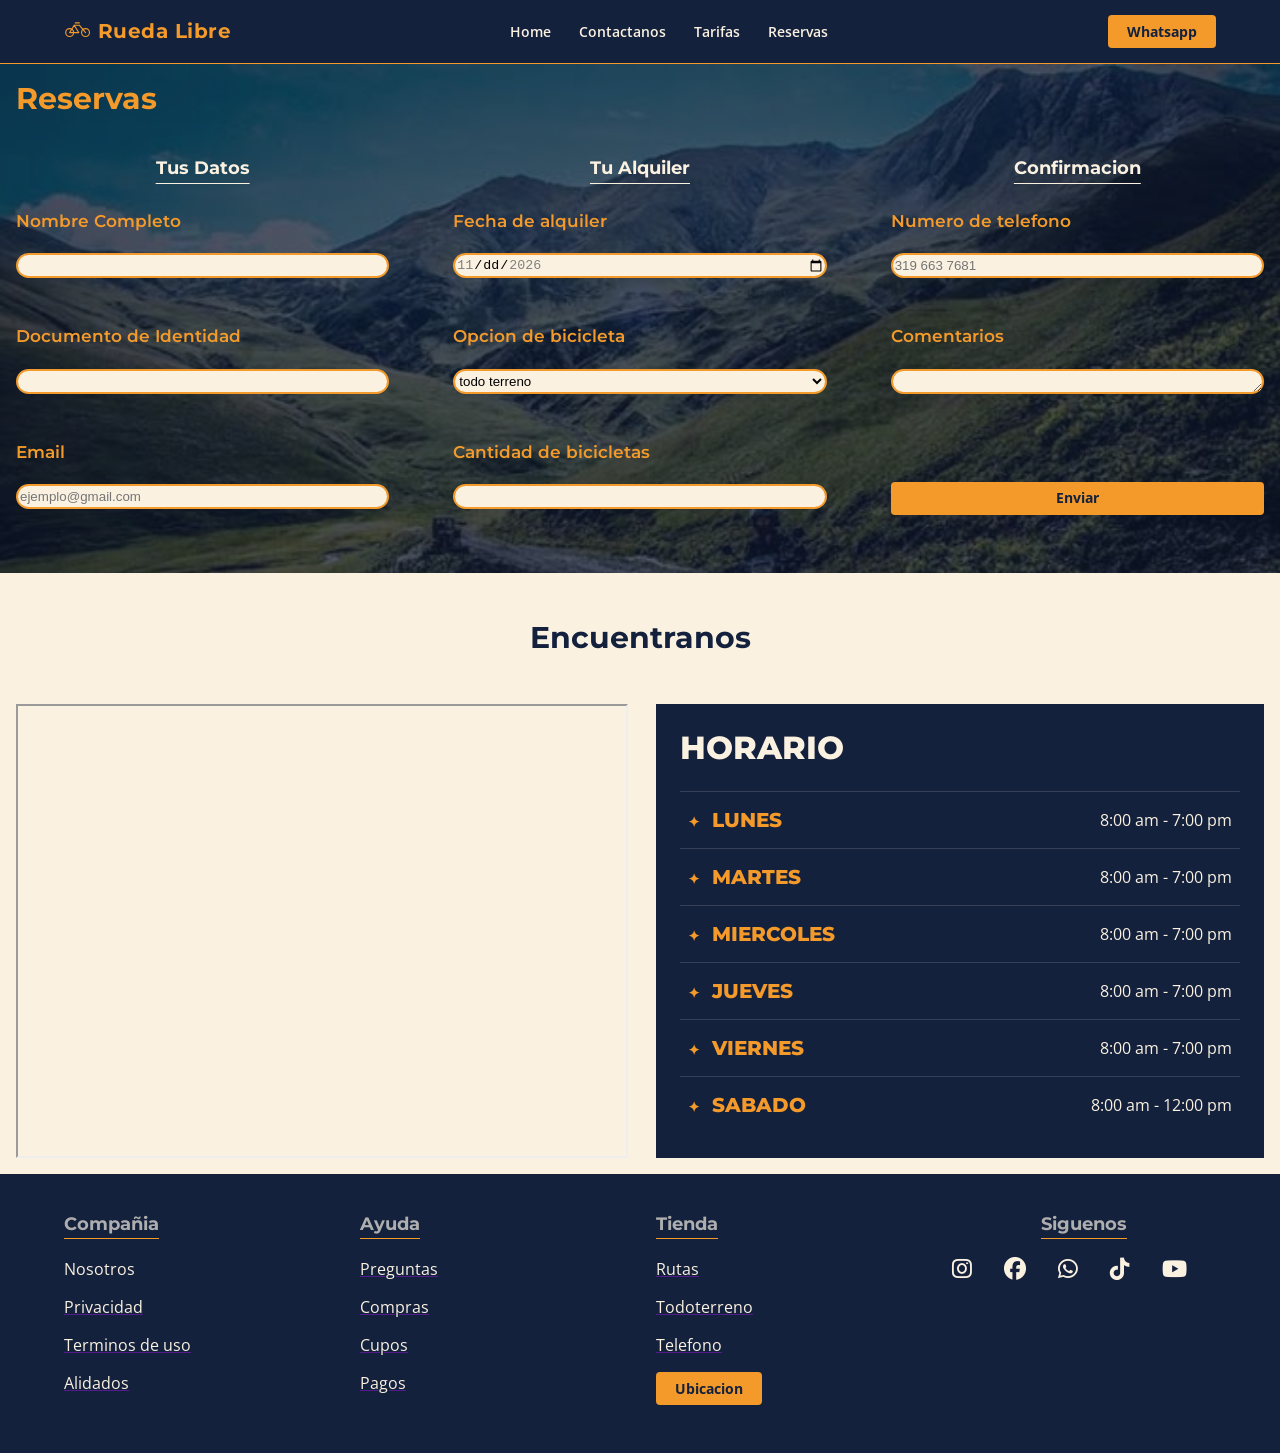
==== commit 53d25f62: "version 3.0 alpha" ====
--- a/Public/reservas.html
+++ b/Public/reservas.html
@@ -4,58 +4,11 @@
 <head>
     <meta charset="UTF-8">
     <meta name="viewport" content="width=device-width, initial-scale=1.0">
-    <title>La Rueda Libre</title> 
-    <link rel="stylesheet" href="../styles/styles.css"> 
+    <title>La Rueda Libre</title>
+    <link rel="stylesheet" href="../styles/styles.css">
     <link rel="stylesheet" href="https://cdnjs.cloudflare.com/ajax/libs/font-awesome/6.7.1/css/all.min.css">
-    <style>
-        .reservas-layout {
-            display: grid;
-            grid-template-columns: repeat(2, minmax(0, 1fr));
-            grid-template-areas:
-                "mapa horario"
-                "formulario formulario";
-            gap: 24px;
-            max-width: 1100px;
-            margin: 0 auto;
-        }
-
-        .reservas-info {
-            grid-area: formulario;
-            justify-self: start;
-            width: 100%;
-        }
-
-        .reservas-mapa {
-            grid-area: mapa;
-            margin: 0;
-        }
-
-        .reservas-mapa iframe {
-            display: block;
-            width: 100%;
-            height: 400px;
-            border: 0;
-        }
-
-        .reservas-horario {
-            grid-area: horario;
-        }
-
-        .reservas-horario table {
-            width: 100%;
-            border-collapse: collapse;
-        }
-
-        @media (max-width: 700px) {
-            .reservas-layout {
-                grid-template-columns: minmax(0, 1fr);
-                grid-template-areas:
-                    "mapa"
-                    "horario"
-                    "formulario";
-            }
-        }
-    </style>
+
+
 </head>
 
 <body class="Rork">
@@ -81,81 +34,94 @@
         </nav>
     </header>
 
-    <main  class="Yigdrasil">
-
-        <section>
-
-            <h2>Reservas</h2>
+    <main class="Yigdrasil">
+
+        <section class="seccionabsolut">
+
+            <h2 id="tituloo">Reservas</h2>
+
             <div class="reservas-layout">
-                <form class="reservas-info" action="../../backend.py" method="post">
-                    <fieldset>
-                        <legend>Tus Datos</legend>
-                        <div>
-                            <label for="nombre">Nombre Completo</label><br>
-                            <input id="nombre" name="nombre" type="text" minlength="3" required><br>
-
-                            <label for="documento">Documento de Identidad</label><br>
-                            <input id="documento" type="number" name="DocumentId" required min="6" max="10"><br>
-
-                            <label for="email">Email</label><br>
-                            <input id="email" type="email" name="ElecEm"
-                                pattern="[a-zA-Z0-9._%+\-]+@[a-zA-Z0-9.\-]+\.[a-zA-Z]{2,}"
-                                placeholder="ejemplo@gmail.com" required><br>
-
-                            <label for="telefono">Numero de telefono</label><br>
-                            <input id="telefono" type="tel" name="PhoneNumber" pattern="3[0-9]{9}"
-                                placeholder="319 663 7681" required><br>
-                        </div>
-                    </fieldset><br>
-
-                    <fieldset>
-                        <legend>Tu Alquiler</legend>
-                        <div>
-                            <label for="fecha-alquiler">Fecha de alquiler</label><br>
-                            <input type="date" name="Fechtalqu" id="fecha-alquiler" min="2026-11-01"
-                                max="2026-11-01"><br>
-
-                            <label for="opcion-bicicleta">Opcion de bicicleta</label><br>
-                            <select name="OpBici" id="opcion-bicicleta" required>
-                                <option value="todo terreno">todo terreno</option>
-                                <option value="Electrica">Electrica</option>
-                                <option value="Velocidad">Velocidad</option>
-                            </select><br>
-
-                            <label for="opcion-plan">Opcion plan</label><br>
-                            <select name="Opplan" id="opcion-plan" required>
-                                <option value="Gold">Gold</option>
-                                <option value="Simple">Simple</option>
-                                <option value="Of road">Of road</option>
-                            </select><br>
-
-                            <label for="cantidad-bicicletas">Cantidad de bicicletas</label><br>
-                            <input id="cantidad-bicicletas" type="number" name="cantidad" max="6" min="1" required><br>
-                        </div>
-                    </fieldset><br>
-
-                    <fieldset>
-                        <legend>Confirmacion</legend>
-                        <div>
-                            <label for="comentarios">Comentarios</label><br>
-                            <textarea name="comentarios" id="comentarios" maxlength="300"></textarea><br>
-
-                            <input id="politicas" name="politicas" type="checkbox" required>
-                            <label for="politicas">¿Aceptar politicas de alquiler?</label><br>
-                            <button type="submit">Enviar</button>
-                        </div>
-                    </fieldset>
-                </form>
-                <figure class="reservas-mapa">
+
+                <div class="colfomr">
+
+                    <h4 class="titlesectionfomr">Tus Datos</h4>
+
+                    <label for="nombre" class="nombreinput">Nombre Completo</label>
+                    <input id="nombre" name="nombre" type="text" minlength="3" required class="inputstandart">
+
+                    <label for="documento" class="nombreinput">Documento de Identidad</label>
+                    <input id="documento" type="number" name="DocumentId" required min="6" max="10"
+                        class="inputstandart">
+
+                    <label for="email" class="nombreinput">Email</label>
+                    <input id="email" type="email" name="ElecEm"
+                        pattern="[a-zA-Z0-9._%+\-]+@[a-zA-Z0-9.\-]+\.[a-zA-Z]{2,}" placeholder="ejemplo@gmail.com"
+                        required class="inputstandart">
+
+
+                </div>
+
+
+                <div class="colfomr">
+
+                    <h4 class="titlesectionfomr">Tu Alquiler</h4>
+
+                    <label for="fecha-alquiler" class="nombreinput">Fecha de alquiler</label>
+                    <input type="date" name="Fechtalqu" id="fecha-alquiler" min="2026-11-01" max="2026-11-01"
+                        class="inputstandart">
+
+                    <label for="opcion-bicicleta" class="nombreinput">Opcion de bicicleta</label>
+                    <select name="OpBici" id="opcion-bicicleta" required class="inputstandart">
+                        <option value="todo terreno">todo terreno</option>
+                        <option value="Electrica">Electrica</option>
+                        <option value="Velocidad">Velocidad</option>
+                    </select>
+
+                    <label for="cantidad-bicicletas" class="nombreinput">Cantidad de bicicletas</label>
+                    <input id="cantidad-bicicletas" type="number" name="cantidad" max="6" min="1" required
+                        class="inputstandart">
+
+                </div>
+
+
+                <div class="colfomr">
+
+                    <h4 class="titlesectionfomr">Confirmacion</h4>
+
+                    <label for="telefono" class="nombreinput">Numero de telefono</label>
+                    <input id="telefono" type="tel" name="PhoneNumber" pattern="3[0-9]{9}" placeholder="319 663 7681"
+                        required class="inputstandart">
+
+                    <label for="comentarios" class="nombreinput">Comentarios</label>
+                    <textarea name="comentarios" id="comentarios" maxlength="300" class="inputstandart"></textarea>
+
+
+                    <button type="submit" class="butonform11">Enviar</button>
+                </div>
+
+                <div>
+        </section>
+
+        <section class="ultimaseccion">
+
+            <div class="grillador11"> 
+
+                <h3 class="vercel">
+                    Encuentranos
+                </h3>
+
+                <div class="colfinal">
                     <iframe
                         src="https://www.google.com/maps/embed?pb=!1m18!1m12!1m3!1d15865.343423984637!2d-75.58354560000001!3d6.2193664!2m3!1f0!2f0!3f0!3m2!1i1024!2i768!4f13.1!3m3!1m2!1s0x8e4429ce949305d3%3A0x140f0dcf8574879a!2sBarrio%20Antioquia%20Freestyle%20(La%20Liga%20del%20Barrio)!5e0!3m2!1ses-419!2sco!4v1792516908745!5m2!1ses-419!2sco"
                         title="Mapa de ubicación de La Rueda Libre" width="600" height="450" allowfullscreen
                         loading="lazy" referrerpolicy="strict-origin-when-cross-origin"></iframe>
-                    <figcaption>Ubicacion de La Rueda Libre</figcaption>
-                </figure>
-                <aside class="reservas-horario" aria-label="Horario de atención">
+                </div>
+
+                <div class="colfinal">
+
+                    <h3 class="titlesection ultimaseccion">Horario</h3>
+
                     <table>
-                        <caption>Horario de atención</caption>
                         <thead>
                             <tr>
                                 <th scope="col">Dia</th>
@@ -189,12 +155,15 @@
                             </tr>
                         </tbody>
                     </table>
-                </aside>
+
+                </div>
+
+
             </div>
 
         </section>
-        <br><br>
-    </main> 
+
+    </main>
 
     <footer class="pie_de_pagina">
 
@@ -206,9 +175,15 @@
 
                 <ul class="fotcoltree">
                     <li class="itemfoot">Nosotros</li>
-                    <a href=""><li class="itemfoot">Privacidad</li></a>
-                    <a href=""><li class="itemfoot">Terminos de uso</li></a>
-                    <a href=""><li class="itemfoot">Alidados</li></a>
+                    <a href="">
+                        <li class="itemfoot">Privacidad</li>
+                    </a>
+                    <a href="">
+                        <li class="itemfoot">Terminos de uso</li>
+                    </a>
+                    <a href="">
+                        <li class="itemfoot">Alidados</li>
+                    </a>
                 </ul>
 
             </div>
@@ -218,10 +193,18 @@
                 <h4 class="titlefoot">Ayuda</h4>
 
                 <ul class="fotcoltree">
-                    <a href=""><li class="itemfoot">Preguntas</li></a>
-                    <a href=""><li class="itemfoot">Compras</li></a>
-                    <a href=""><li class="itemfoot">Cupos</li></a>
-                    <a href=""><li class="itemfoot">Pagos</li></a>
+                    <a href="">
+                        <li class="itemfoot">Preguntas</li>
+                    </a>
+                    <a href="">
+                        <li class="itemfoot">Compras</li>
+                    </a>
+                    <a href="">
+                        <li class="itemfoot">Cupos</li>
+                    </a>
+                    <a href="">
+                        <li class="itemfoot">Pagos</li>
+                    </a>
                 </ul>
 
             </div>
@@ -231,11 +214,19 @@
                 <h4 class="titlefoot">Tienda</h4>
 
                 <ul class="fotcoltree">
-                    <a href=""><li class="itemfoot">Rutas</li></a>
-                    <a href=""><li class="itemfoot">Todoterreno</li></a>
-                    <a href=""><li class="itemfoot">Telefono</li></a>
-                    <a href=""><li class="itemfoot"><a href="https://www.google.com/maps/search/?api=1&query=Parque+de+las+Heras"
-                    target="_blank"><button>Ubicacion</button></a></li>
+                    <a href="">
+                        <li class="itemfoot">Rutas</li>
+                    </a>
+                    <a href="">
+                        <li class="itemfoot">Todoterreno</li>
+                    </a>
+                    <a href="">
+                        <li class="itemfoot">Telefono</li>
+                    </a>
+                    <a href="">
+                        <li class="itemfoot"><a
+                                href="https://www.google.com/maps/search/?api=1&query=Parque+de+las+Heras"
+                                target="_blank"><button>Ubicacion</button></a></li>
                 </ul>
 
             </div>
--- a/styles/styles.css
+++ b/styles/styles.css
@@ -22,12 +22,15 @@
 
     background-color: var(--BackgroundPage);
     margin: 0 auto;
-    padding: 0;
+    padding: 0; 
+    box-sizing: border-box ;
 }
 
 .Rork { 
     margin: 0;
-    background-color: var(--BackgroundPage);
+    background-color: var(--BackgroundPage);  
+    box-sizing: border-box;
+
 }  
 
 /* nav bar */
@@ -327,7 +330,9 @@
 .pie_de_pagina{
     width: 100%; 
     background-color: var(--TitulosySubtitulos); 
-    align-content: center;
+    align-content: center; 
+    margin-top: auto;  
+    bottom: 0;
 }
 
 .footerbody{  
@@ -519,8 +524,6 @@
     color: var(--BackgroundPage);
 }  
 
-
-
 .tablastarifas {
     --tarifas-fondo: var(--TitulosySubtitulos);
     --tarifas-encabezado: color-mix(in srgb, var(--TitulosySubtitulos) 78%, white);
@@ -572,6 +575,390 @@
 
 .sectiontabeltarifas{
     padding: 0; 
-    margin: 0;
-}
-
+    margin: 0;   
+    min-height: 300px;
+    background-image: url("../resources/fondotarifassection.jpeg"); 
+    background-size: cover; 
+    background-repeat: no-repeat ;
+    z-index: 0; 
+    position: relative; 
+    padding-top: 1rem; 
+    border-bottom: 2.5px solid var(--Btn2YDestacado) ;
+}   
+
+.sectiontabeltarifas h2{ 
+    text-align: center; 
+    color: var(--TitulosySubtitulos); 
+    font-size: 30px ; 
+    font-family: var(--Titulos); 
+    font-weight: 700; 
+    margin:0;
+}
+
+.grilladoTarfs{ 
+
+    display: grid; 
+    grid-template-columns: repeat(2 ,minmax(0,1fr)); 
+    gap: 5rem; 
+    padding: 1.5rem;   
+} 
+
+.grilladoTarfs h4{ 
+    text-align: center; 
+    color: var(--TitulosySubtitulos); 
+    font-family: var(--Titulos); 
+    font-size: 20px;
+} 
+
+.sectiontabeltarifas::after{ 
+
+    content: "";
+    position: absolute; 
+    inset: 0; 
+    z-index: 1; 
+    background-color: rgba(0, 0, 0, 0.222);
+} 
+.componentTrafs{
+    z-index: 2; 
+    margin-bottom: 2.7rem;
+} 
+
+.cardssectiontarfs{ 
+    margin: 0; 
+    padding: 1rem;  
+    background: var(--BackgroundPage); 
+    background-size: cover;  
+    justify-content: center;  
+    border-bottom: 3px solid var(--Btn2YDestacado);
+
+}
+
+.TITLECARDSTARF{ 
+    font-family: var(--Titulos); 
+    font-size: 33px; 
+    margin-left: 1rem; 
+    color: var(--TitulosySubtitulos); 
+    text-align: center; 
+    margin-bottom: 2.5rem;
+} 
+
+.containerallcards{ 
+
+    display: grid;  
+    grid-template-columns: repeat(4 ,minmax(0, 1fr)); 
+    grid-template-rows: repeat(2 ,minmax(auto, 1fr)); 
+    justify-items: center;
+    gap: 1rem;  
+    row-gap: 3rem;
+    margin-inline: auto; 
+    margin-bottom: 2rem;
+} 
+
+.bodycardtarf{ 
+    display: flex;
+    flex-direction: column;
+    height: 100%; 
+    width: 300px; 
+    border: 2px solid var(--Btn2YDestacado);  
+    background-color: #0b121f;
+
+} 
+
+.imgcard44{
+
+    background-color: aqua; 
+    background-size: cover; 
+    height: 250px; 
+    border-bottom: 2px solid var(--Btn2YDestacado); 
+} 
+
+#images11{
+    background-image: url("../resources/cardstaf/Urbana Clásica.jpg");
+} 
+
+#images12{
+    background-image: url("../resources/cardstaf/Urbana Plegable.jpg");
+} 
+
+#images13{
+    background-image: url("../resources/cardstaf/Montaña Trail.jpg");
+} 
+
+#images14{
+    background-image: url("../resources/cardstaf/Gravel Aventura.jpg");
+} 
+
+#images15{
+    background-image: url("../resources/cardstaf/Eléctrica Urbana.jpg");
+} 
+
+#images16{
+    background-image: url("../resources/cardstaf/Infantil.jpg");
+} 
+
+#images17{
+    background-image: url("../resources/cardstaf/Eléctrica Urbana.jpg");
+} 
+
+#images18{
+    background-image: url("../resources/cardstaf/electrica offroad.jpg");
+} 
+
+.titelcard44{ 
+
+    margin-left: 14px; 
+    font-family:  var(--Titulos); 
+    color: var(--Btn2YDestacado); 
+    font-size: 18px; 
+    text-decoration: underline; 
+    text-underline-offset: 10px;
+} 
+
+.preciobicicard{
+
+    margin-left: 14px; 
+    font-family: var(--Textos); 
+    font-size: 16px; 
+    color: var(--TextoGeneral);
+    font-weight: 800;
+} 
+
+.textocard44{ 
+    margin-left: 14px; 
+    font-family: var(--Textos); 
+    font-size: 12px;
+    color: var(--BackgroundPage);
+    font-weight: 600; 
+    margin-right: 14px; 
+    text-align: justify; 
+    margin-bottom: 2rem;
+}
+
+.botnocard123 {
+    display: flex;
+    width: fit-content;
+    margin-inline: auto;
+    align-items: center;
+    justify-content: center;
+    padding: 0.6rem 1.2rem;
+    border: 0;
+    border-radius: 4px;
+    background-color: var(--Btn2YDestacado);
+    color: var(--TitulosySubtitulos);
+    box-shadow: none;
+    font-family: var(--Textos);
+    font-size: 0.85rem;
+    font-weight: 700;
+    line-height: 1;
+    cursor: pointer;
+    transition: background-color 0.2s ease; 
+    margin-top: auto;
+    margin-bottom: 2rem;
+}
+
+.botnocard123:hover {
+    background-color: var(--Btn1yEnlaces);
+    color: var(--BackgroundPage);
+} 
+
+.seccionabsolut{ 
+    padding: 0; 
+    margin: 0; 
+    background-image: url("../resources/images.jpeg"); 
+    background-size: cover; 
+    background-repeat: no-repeat; 
+    height: 100%; 
+    width: 100%; 
+    padding-top: 1rem; 
+    position: relative; 
+    z-index: 1;
+} 
+
+.seccionabsolut h2{ 
+    margin-top: 0; 
+    font-size: 30px;
+    font-family: var(--Titulos);  
+    color: var(--Btn2YDestacado);  
+    position: relative;
+    z-index: 122; 
+    margin-left: 1rem;
+    margin-bottom: 1rem;
+
+
+} 
+
+
+.seccionabsolut::after{ 
+    content: ""; 
+    inset: 0; 
+    position: absolute; 
+    background-color: #0e182eb4; 
+    z-index: 0;
+} 
+
+.reservas-layout{
+    display: grid; 
+    grid-template-rows: 1fr; 
+    grid-template-columns: repeat(3, minmax(0, 1fr)); 
+    gap: 2rem;  
+    
+} 
+
+.colfomr{
+    display: flex; 
+    flex-direction: column;
+    gap: 2rem;  
+    row-gap: 1rem;
+    padding-inline: 1rem; 
+    z-index: 12; 
+} 
+
+.titlesectionfomr{
+    font-family: var(--Titulos); 
+    font-size: 18px; 
+    margin-bottom: 1rem; 
+    color: var(--BackgroundPage); 
+    text-decoration: underline;
+    text-underline-offset: 9px;  
+    text-align: center;
+
+} 
+
+.nombreinput{
+
+    font-family: var(--Titulos); 
+    font-size: 17px; 
+    margin-bottom: 0.4rem; 
+    color: var(--Btn2YDestacado); 
+    font-weight: 600;
+} 
+
+.inputstandart{ 
+    height: 25px; 
+    box-sizing: border-box;
+    width: 100%;
+    border: 2px solid var(--Btn2YDestacado); 
+    background-color: var(--BackgroundPage); 
+    border-radius: 16px; 
+    margin-bottom: 2rem;
+} 
+
+.butonform11{ 
+
+    margin-top: 2.5rem; 
+    display: inline-flex;
+    align-items: center;
+    justify-content: center;
+    padding: 0.6rem 1.2rem;
+    border: 0;
+    border-radius: 4px;
+    background-color: var(--Btn2YDestacado);
+    color: var(--TitulosySubtitulos);
+    box-shadow: none;
+    font-family: var(--Textos);
+    font-size: 0.85rem;
+    font-weight: 700;
+    line-height: 1;
+    cursor: pointer;
+    transition: background-color 0.2s ease;
+    margin-top: 2.5rem;
+}
+
+.butonform11:hover {
+    background-color: var(--Btn1yEnlaces);
+    color: var(--BackgroundPage);
+} 
+
+.ultimaseccion{
+    margin: 0; 
+    padding: 0;  
+}
+
+.grillador11{
+    display: grid; 
+    grid-template-columns: repeat(2, minmax(0,1fr)); 
+    padding: 1rem; 
+    gap: 2rem;
+}
+
+.grillador11 .vercel {
+    grid-column: 1 / -1;
+}
+
+.grillador11 iframe {
+    display: block;
+    width: 100%;
+    max-width: 100%;
+}
+
+.vercel{
+    text-align: center; 
+    font-family: var(--Titulos); 
+    font-size: 30px; 
+    color: var(--TitulosySubtitulos); 
+    margin-bottom: 1rem;
+} 
+
+.grillador11 .colfinal:last-child {
+    padding: 1.5rem;
+    background-color: var(--TitulosySubtitulos);
+    color: var(--BackgroundPage);
+}
+
+.grillador11 .colfinal:last-child h3 {
+    margin: 0 0 1.5rem;
+    color: var(--BackgroundPage);
+    font-family: var(--Titulos);
+    font-size: 2rem;
+    font-weight: 800;
+    text-transform: uppercase;
+}
+
+.grillador11 .colfinal:last-child table {
+    width: 100%;
+    border-collapse: collapse;
+    font-family: var(--Textos);
+}
+
+.grillador11 .colfinal:last-child thead {
+    position: absolute;
+    width: 1px;
+    height: 1px;
+    padding: 0;
+    margin: -1px;
+    overflow: hidden;
+    clip: rect(0, 0, 0, 0);
+    white-space: nowrap;
+    border: 0;
+}
+
+.grillador11 .colfinal:last-child tbody tr {
+    border-top: 1px solid rgba(250, 241, 225, 0.15);
+}
+
+.grillador11 .colfinal:last-child tbody th {
+    padding: 1rem 0.5rem;
+    color: var(--Btn2YDestacado);
+    font-family: var(--Titulos);
+    font-size: 1.25rem;
+    font-weight: 800;
+    text-align: left;
+    text-transform: uppercase;
+    white-space: nowrap;
+}
+
+.grillador11 .colfinal:last-child tbody th::before {
+    content: "✦";
+    margin-right: 0.75rem;
+    color: var(--Btn2YDestacado);
+    font-size: 0.7em;
+}
+
+.grillador11 .colfinal:last-child tbody td {
+    padding: 1rem 0.5rem;
+    color: var(--BackgroundPage);
+    font-family: var(--Textos);
+    font-size: 1rem;
+    text-align: right;
+    white-space: nowrap;
+}
